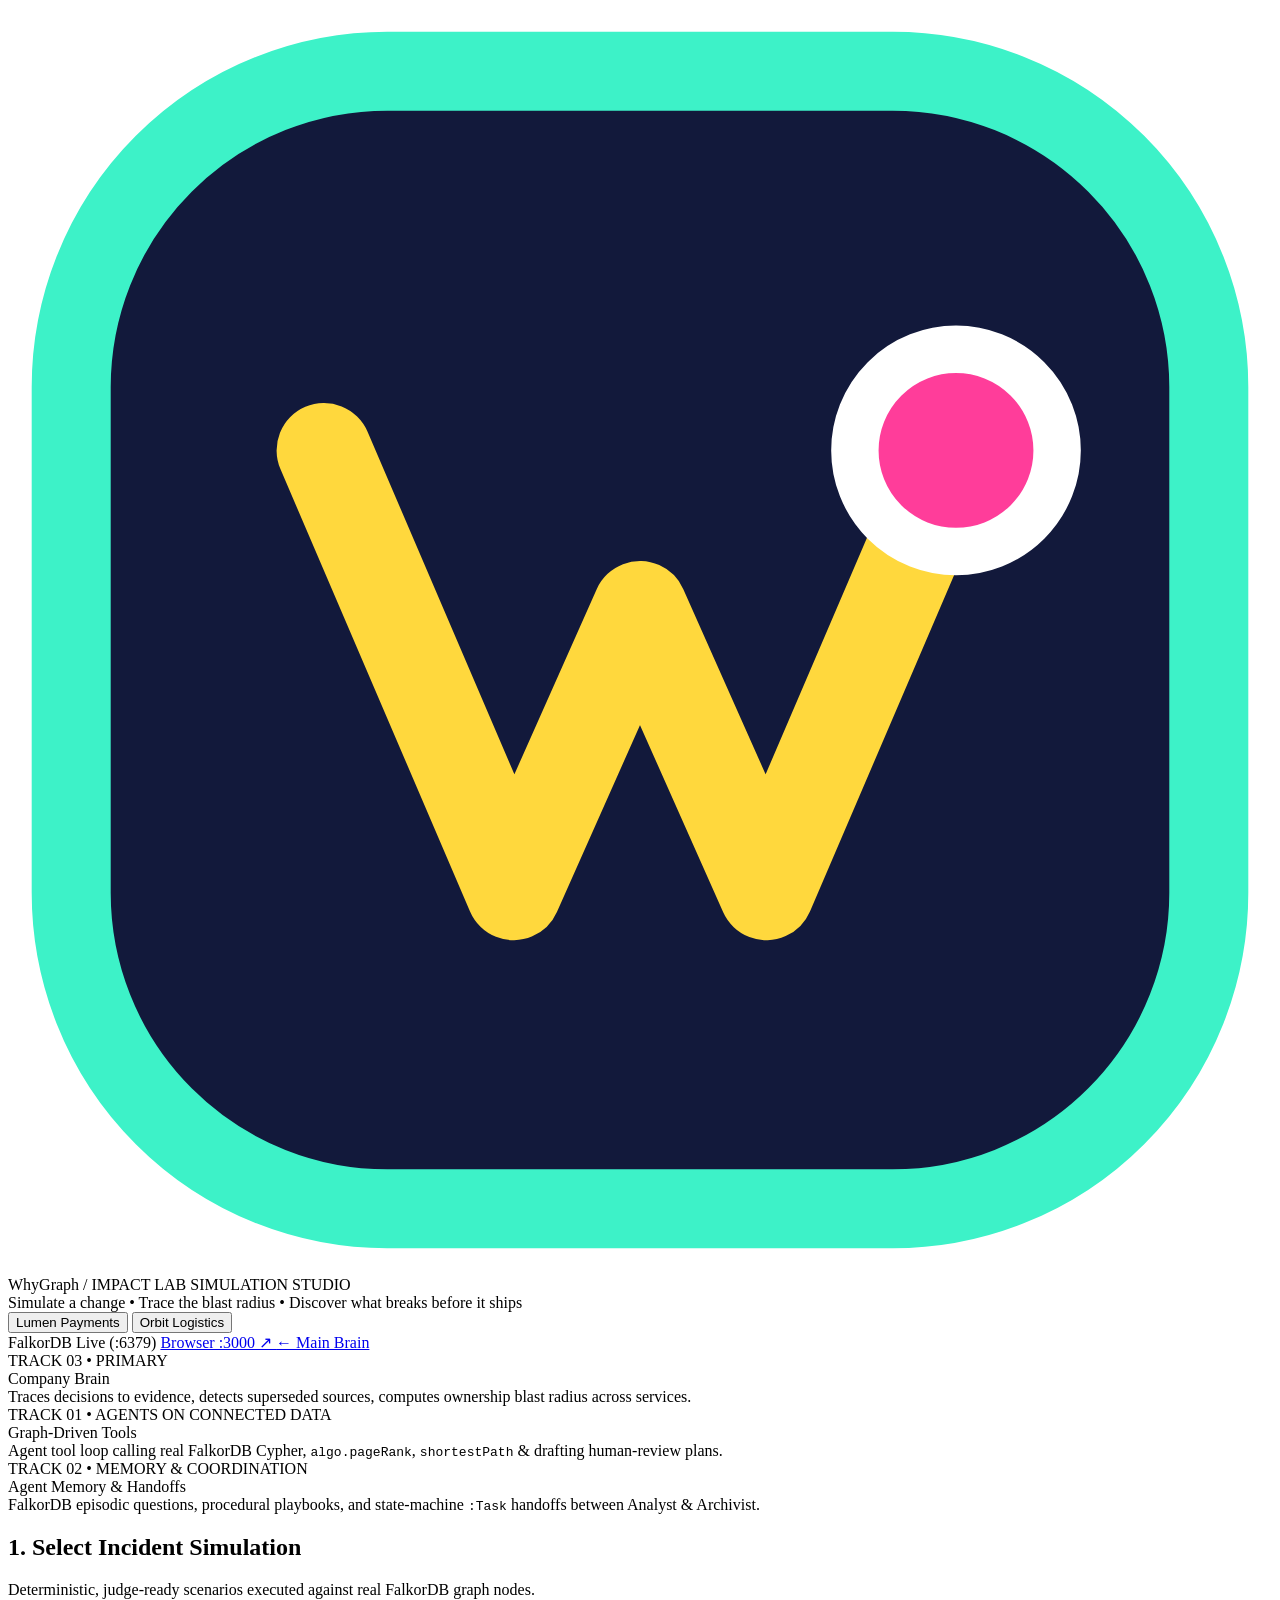
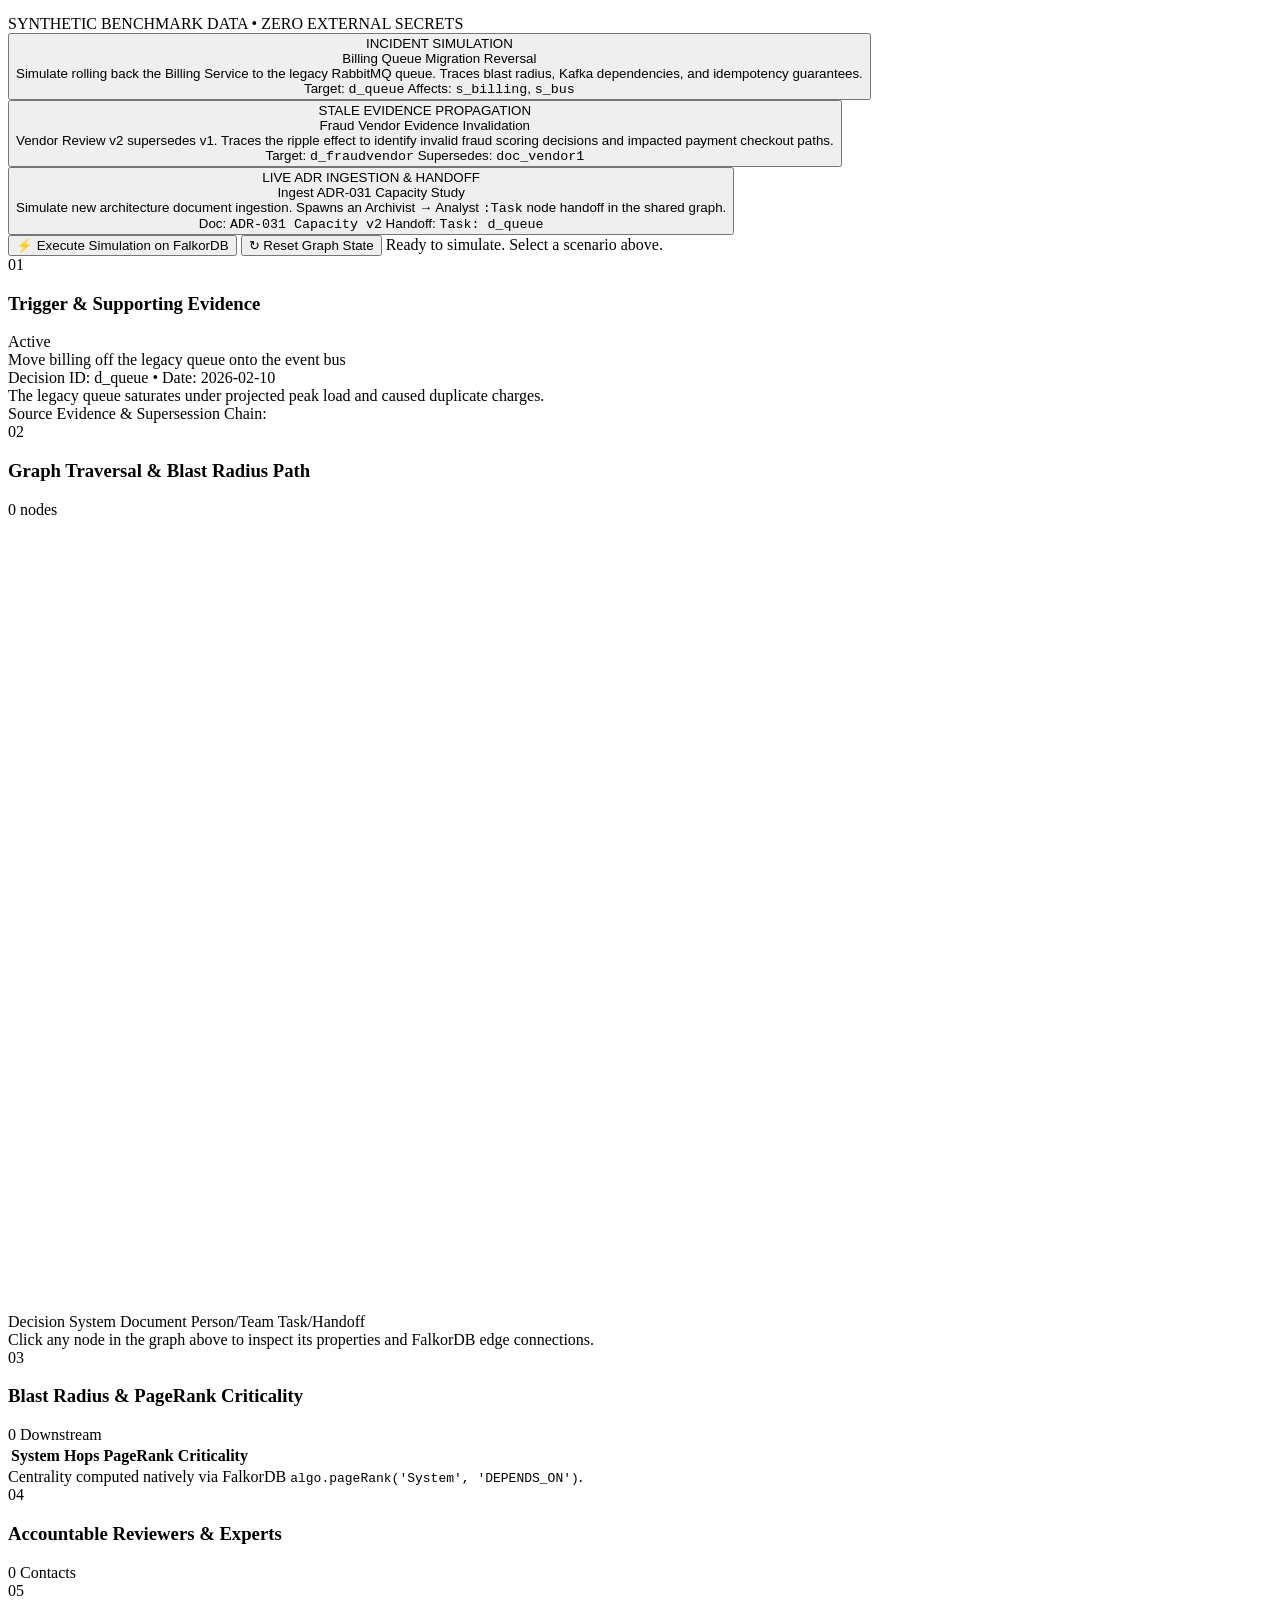
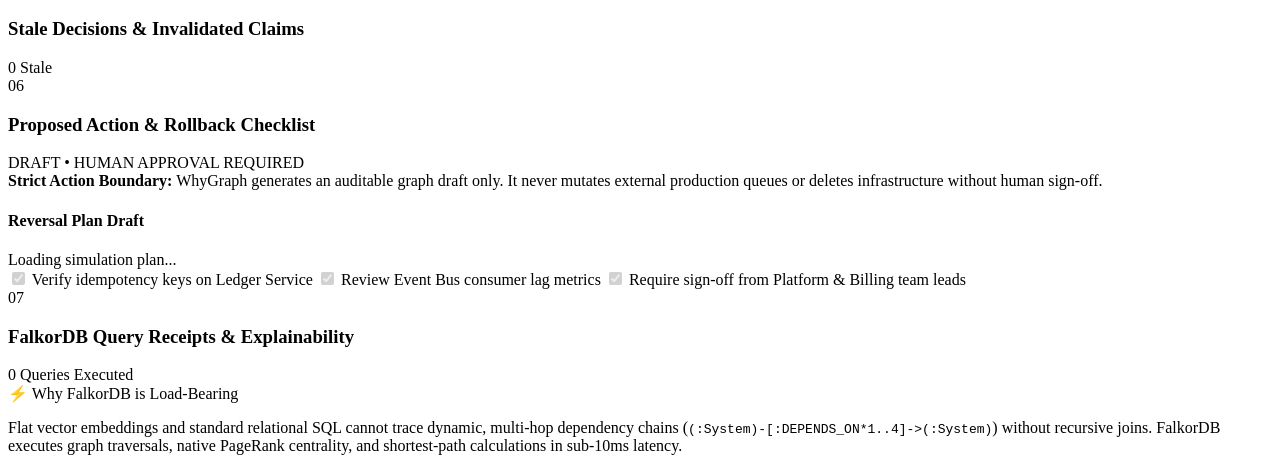
==== web/impact-lab.html @ cc28c06f "feat(impact-lab): add change simulation studio, blast radius traversal, and all-track hackathon matr" ====
<!doctype html>
<html lang="en">
<head>
  <meta charset="utf-8">
  <meta name="viewport" content="width=device-width, initial-scale=1">
  <title>WhyGraph / RECALL — Impact Lab</title>
  <meta name="description" content="Simulate architectural and vendor changes. See what breaks, why it breaks, and who must review it — grounded in FalkorDB graph traversals and algorithms.">
  <link rel="preconnect" href="https://fonts.googleapis.com">
  <link rel="preconnect" href="https://fonts.gstatic.com" crossorigin>
  <link href="https://fonts.googleapis.com/css2?family=DM+Sans:wght@400;500;700&family=JetBrains+Mono:wght@400;600&family=Unbounded:wght@600;800&display=swap" rel="stylesheet">
  <link rel="stylesheet" href="/impact-lab.css">
</head>
<body class="impact-lab-body">
  <header class="impact-lab-header">
    <div class="impact-lab-brand-container">
      <div class="impact-lab-logo-box">
        <svg viewBox="0 0 40 40" aria-hidden="true" class="impact-lab-logo-svg">
          <rect x="2" y="2" width="36" height="36" rx="10" fill="#12193b" stroke="#3df2c8" stroke-width="2.5"/>
          <path d="M10 14 L16 28 L20 19 L24 28 L30 14" fill="none" stroke="#ffd83d" stroke-width="3" stroke-linecap="round" stroke-linejoin="round"/>
          <circle cx="30" cy="14" r="3.2" fill="#ff3d9a" stroke="#ffffff" stroke-width="1.5"/>
        </svg>
      </div>
      <div>
        <div class="impact-lab-title">
          <span>WhyGraph</span> <span class="impact-lab-accent">/ IMPACT LAB</span>
          <span class="impact-lab-badge-pulse">SIMULATION STUDIO</span>
        </div>
        <div class="impact-lab-subtitle">Simulate a change &bull; Trace the blast radius &bull; Discover what breaks before it ships</div>
      </div>
    </div>

    <!-- Navigation & Switchers -->
    <div class="impact-lab-nav-actions">
      <div class="impact-lab-tenant-selector" id="lab-tenants" role="tablist" aria-label="Tenant Selection">
        <button class="impact-lab-tenant-btn active" data-tenant="lumen">Lumen Payments</button>
        <button class="impact-lab-tenant-btn" data-tenant="orbit">Orbit Logistics</button>
      </div>

      <div class="impact-lab-status-cluster">
        <span class="impact-lab-pill live" id="lab-db-pill" title="FalkorDB Primary Graph Connection">
          <span class="impact-lab-dot"></span> FalkorDB Live (:6379)
        </span>
        <a href="http://localhost:3000" target="_blank" rel="noopener noreferrer" class="impact-lab-pill browser-link" title="Open FalkorDB Browser UI">
          Browser :3000 ↗
        </a>
        <a href="/" class="impact-lab-btn-back">← Main Brain</a>
      </div>
    </div>
  </header>

  <!-- Track Demo Showcase Bar -->
  <section class="impact-lab-track-banner" aria-label="Hackathon Track Criteria Showcase">
    <div class="impact-lab-track-item" data-track="03">
      <div class="impact-lab-track-tag primary">TRACK 03 &bull; PRIMARY</div>
      <div class="impact-lab-track-head">Company Brain</div>
      <div class="impact-lab-track-desc">Traces decisions to evidence, detects superseded sources, computes ownership blast radius across services.</div>
    </div>
    <div class="impact-lab-track-item" data-track="01">
      <div class="impact-lab-track-tag">TRACK 01 &bull; AGENTS ON CONNECTED DATA</div>
      <div class="impact-lab-track-head">Graph-Driven Tools</div>
      <div class="impact-lab-track-desc">Agent tool loop calling real FalkorDB Cypher, <code>algo.pageRank</code>, <code>shortestPath</code> &amp; drafting human-review plans.</div>
    </div>
    <div class="impact-lab-track-item" data-track="02">
      <div class="impact-lab-track-tag">TRACK 02 &bull; MEMORY &amp; COORDINATION</div>
      <div class="impact-lab-track-head">Agent Memory &amp; Handoffs</div>
      <div class="impact-lab-track-desc">FalkorDB episodic questions, procedural playbooks, and state-machine <code>:Task</code> handoffs between Analyst &amp; Archivist.</div>
    </div>
  </section>

  <main class="impact-lab-main">
    <!-- Simulation Scenario Selector -->
    <section class="impact-lab-control-panel">
      <div class="impact-lab-scenario-header">
        <div>
          <h2 class="impact-lab-heading">1. Select Incident Simulation</h2>
          <p class="impact-lab-lede">Deterministic, judge-ready scenarios executed against real FalkorDB graph nodes.</p>
        </div>
        <div class="impact-lab-synthetic-tag">SYNTHETIC BENCHMARK DATA &bull; ZERO EXTERNAL SECRETS</div>
      </div>

      <div class="impact-lab-scenarios-grid">
        <!-- Scenario 1 -->
        <button class="impact-lab-scenario-card active" id="btn-scenario-1" data-id="scenario_queue">
          <div class="impact-lab-scenario-pill warn">INCIDENT SIMULATION</div>
          <div class="impact-lab-scenario-title">Billing Queue Migration Reversal</div>
          <div class="impact-lab-scenario-summary">Simulate rolling back the Billing Service to the legacy RabbitMQ queue. Traces blast radius, Kafka dependencies, and idempotency guarantees.</div>
          <div class="impact-lab-scenario-meta">
            <span>Target: <code>d_queue</code></span>
            <span>Affects: <code>s_billing</code>, <code>s_bus</code></span>
          </div>
        </button>

        <!-- Scenario 2 -->
        <button class="impact-lab-scenario-card" id="btn-scenario-2" data-id="scenario_fraud">
          <div class="impact-lab-scenario-pill alert">STALE EVIDENCE PROPAGATION</div>
          <div class="impact-lab-scenario-title">Fraud Vendor Evidence Invalidation</div>
          <div class="impact-lab-scenario-summary">Vendor Review v2 supersedes v1. Traces the ripple effect to identify invalid fraud scoring decisions and impacted payment checkout paths.</div>
          <div class="impact-lab-scenario-meta">
            <span>Target: <code>d_fraudvendor</code></span>
            <span>Supersedes: <code>doc_vendor1</code></span>
          </div>
        </button>

        <!-- Scenario 3 -->
        <button class="impact-lab-scenario-card" id="btn-scenario-3" data-id="scenario_adr">
          <div class="impact-lab-scenario-pill cyan">LIVE ADR INGESTION &amp; HANDOFF</div>
          <div class="impact-lab-scenario-title">Ingest ADR-031 Capacity Study</div>
          <div class="impact-lab-scenario-summary">Simulate new architecture document ingestion. Spawns an Archivist &rarr; Analyst <code>:Task</code> node handoff in the shared graph.</div>
          <div class="impact-lab-scenario-meta">
            <span>Doc: <code>ADR-031 Capacity v2</code></span>
            <span>Handoff: <code>Task: d_queue</code></span>
          </div>
        </button>
      </div>

      <div class="impact-lab-action-bar">
        <button class="impact-lab-btn-run" id="btn-run-simulation">
          <span class="impact-lab-btn-icon">⚡</span> Execute Simulation on FalkorDB
        </button>
        <button class="impact-lab-btn-secondary" id="btn-reset-demo">
          ↻ Reset Graph State
        </button>
        <span class="impact-lab-execution-stats" id="lab-stats">Ready to simulate. Select a scenario above.</span>
      </div>
    </section>

    <!-- Bento Grid Results Layout -->
    <section class="impact-lab-bento" id="lab-results-container">
      
      <!-- Card 1: Trigger & Evidence -->
      <article class="impact-lab-card card-trigger">
        <div class="impact-lab-card-header">
          <span class="impact-lab-card-num">01</span>
          <h3 class="impact-lab-card-title">Trigger &amp; Supporting Evidence</h3>
          <span class="impact-lab-chip-status" id="trig-status">Active</span>
        </div>
        <div class="impact-lab-card-body">
          <div class="impact-lab-entity-box" id="trig-entity-box">
            <div class="impact-lab-entity-title" id="trig-title">Move billing off the legacy queue onto the event bus</div>
            <div class="impact-lab-entity-sub" id="trig-id">Decision ID: d_queue &bull; Date: 2026-02-10</div>
            <div class="impact-lab-rationale" id="trig-rationale">The legacy queue saturates under projected peak load and caused duplicate charges.</div>
          </div>
          <div class="impact-lab-source-lineage" id="trig-lineage">
            <div class="impact-lab-label">Source Evidence &amp; Supersession Chain:</div>
            <div class="impact-lab-evidence-list" id="trig-sources">
              <!-- populated by JS -->
            </div>
          </div>
        </div>
      </article>

      <!-- Card 2: Interactive Dependency Canvas -->
      <article class="impact-lab-card card-canvas">
        <div class="impact-lab-card-header">
          <span class="impact-lab-card-num">02</span>
          <h3 class="impact-lab-card-title">Graph Traversal &amp; Blast Radius Path</h3>
          <span class="impact-lab-chip-tag" id="canvas-node-count">0 nodes</span>
        </div>
        <div class="impact-lab-canvas-wrapper" id="canvas-wrapper">
          <svg class="impact-lab-svg-canvas" id="lab-canvas" viewBox="-400 -250 800 500">
            <defs>
              <marker id="lab-arrow" viewBox="0 0 10 10" refX="22" refY="5" markerWidth="6" markerHeight="6" orient="auto">
                <path d="M 0 1 L 9 5 L 0 9 z" fill="#4d5c9e"/>
              </marker>
              <marker id="lab-arrow-hl" viewBox="0 0 10 10" refX="22" refY="5" markerWidth="6" markerHeight="6" orient="auto">
                <path d="M 0 1 L 9 5 L 0 9 z" fill="#3df2c8"/>
              </marker>
            </defs>
            <g id="lab-edges-layer"></g>
            <g id="lab-nodes-layer"></g>
          </svg>
          <div class="impact-lab-canvas-legend">
            <span class="leg-item"><i class="leg-dot c-dec"></i> Decision</span>
            <span class="leg-item"><i class="leg-dot c-sys"></i> System</span>
            <span class="leg-item"><i class="leg-dot c-doc"></i> Document</span>
            <span class="leg-item"><i class="leg-dot c-per"></i> Person/Team</span>
            <span class="leg-item"><i class="leg-dot c-tsk"></i> Task/Handoff</span>
          </div>
        </div>
        <div class="impact-lab-node-inspector" id="node-inspector">
          <div class="inspector-empty">Click any node in the graph above to inspect its properties and FalkorDB edge connections.</div>
        </div>
      </article>

      <!-- Card 3: Affected Systems & PageRank -->
      <article class="impact-lab-card card-blast">
        <div class="impact-lab-card-header">
          <span class="impact-lab-card-num">03</span>
          <h3 class="impact-lab-card-title">Blast Radius &amp; PageRank Criticality</h3>
          <span class="impact-lab-chip-warn" id="blast-count">0 Downstream</span>
        </div>
        <div class="impact-lab-card-body">
          <div class="impact-lab-table-container">
            <table class="impact-lab-table" id="table-systems">
              <thead>
                <tr>
                  <th>System</th>
                  <th>Hops</th>
                  <th>PageRank</th>
                  <th>Criticality</th>
                </tr>
              </thead>
              <tbody id="tbody-systems">
                <!-- populated by JS -->
              </tbody>
            </table>
          </div>
          <div class="impact-lab-note">
            Centrality computed natively via FalkorDB <code>algo.pageRank('System', 'DEPENDS_ON')</code>.
          </div>
        </div>
      </article>

      <!-- Card 4: Accountable Owners -->
      <article class="impact-lab-card card-owners">
        <div class="impact-lab-card-header">
          <span class="impact-lab-card-num">04</span>
          <h3 class="impact-lab-card-title">Accountable Reviewers &amp; Experts</h3>
          <span class="impact-lab-chip-tag" id="owners-count">0 Contacts</span>
        </div>
        <div class="impact-lab-card-body">
          <div class="impact-lab-owners-grid" id="owners-list">
            <!-- populated by JS -->
          </div>
        </div>
      </article>

      <!-- Card 5: Stale Evidence Matrix -->
      <article class="impact-lab-card card-stale">
        <div class="impact-lab-card-header">
          <span class="impact-lab-card-num">05</span>
          <h3 class="impact-lab-card-title">Stale Decisions &amp; Invalidated Claims</h3>
          <span class="impact-lab-chip-alert" id="stale-count">0 Stale</span>
        </div>
        <div class="impact-lab-card-body">
          <div class="impact-lab-stale-list" id="stale-items">
            <!-- populated by JS -->
          </div>
        </div>
      </article>

      <!-- Card 6: Human-in-the-Loop Change Request Draft -->
      <article class="impact-lab-card card-action">
        <div class="impact-lab-card-header">
          <span class="impact-lab-card-num">06</span>
          <h3 class="impact-lab-card-title">Proposed Action &amp; Rollback Checklist</h3>
          <span class="impact-lab-badge-human">DRAFT &bull; HUMAN APPROVAL REQUIRED</span>
        </div>
        <div class="impact-lab-card-body">
          <div class="impact-lab-callout-guard">
            <strong>Strict Action Boundary:</strong> WhyGraph generates an auditable graph draft only. It never mutates external production queues or deletes infrastructure without human sign-off.
          </div>
          <div class="impact-lab-plan-box" id="plan-box">
            <h4 id="plan-title" class="impact-lab-plan-title">Reversal Plan Draft</h4>
            <div id="plan-body" class="impact-lab-plan-body">Loading simulation plan...</div>
            <div class="impact-lab-checklist" id="plan-checklist">
              <label class="check-item"><input type="checkbox" checked disabled> <span>Verify idempotency keys on Ledger Service</span></label>
              <label class="check-item"><input type="checkbox" checked disabled> <span>Review Event Bus consumer lag metrics</span></label>
              <label class="check-item"><input type="checkbox" checked disabled> <span>Require sign-off from Platform &amp; Billing team leads</span></label>
            </div>
          </div>
        </div>
      </article>

      <!-- Card 7: Real FalkorDB Query Receipts -->
      <article class="impact-lab-card card-receipts">
        <div class="impact-lab-card-header">
          <span class="impact-lab-card-num">07</span>
          <h3 class="impact-lab-card-title">FalkorDB Query Receipts &amp; Explainability</h3>
          <span class="impact-lab-chip-tag" id="receipts-count">0 Queries Executed</span>
        </div>
        <div class="impact-lab-card-body">
          <div class="impact-lab-why-falkor">
            <div class="why-falkor-title">⚡ Why FalkorDB is Load-Bearing</div>
            <p>Flat vector embeddings and standard relational SQL cannot trace dynamic, multi-hop dependency chains (<code>(:System)-[:DEPENDS_ON*1..4]-&gt;(:System)</code>) without recursive joins. FalkorDB executes graph traversals, native PageRank centrality, and shortest-path calculations in sub-10ms latency.</p>
          </div>
          <div class="impact-lab-receipts-list" id="receipts-list">
            <!-- populated by JS -->
          </div>
        </div>
      </article>

    </section>
  </main>

  <!-- Toast Notification -->
  <div id="lab-toast" class="impact-lab-toast" hidden></div>

  <script src="/impact-lab.js"></script>
</body>
</html>
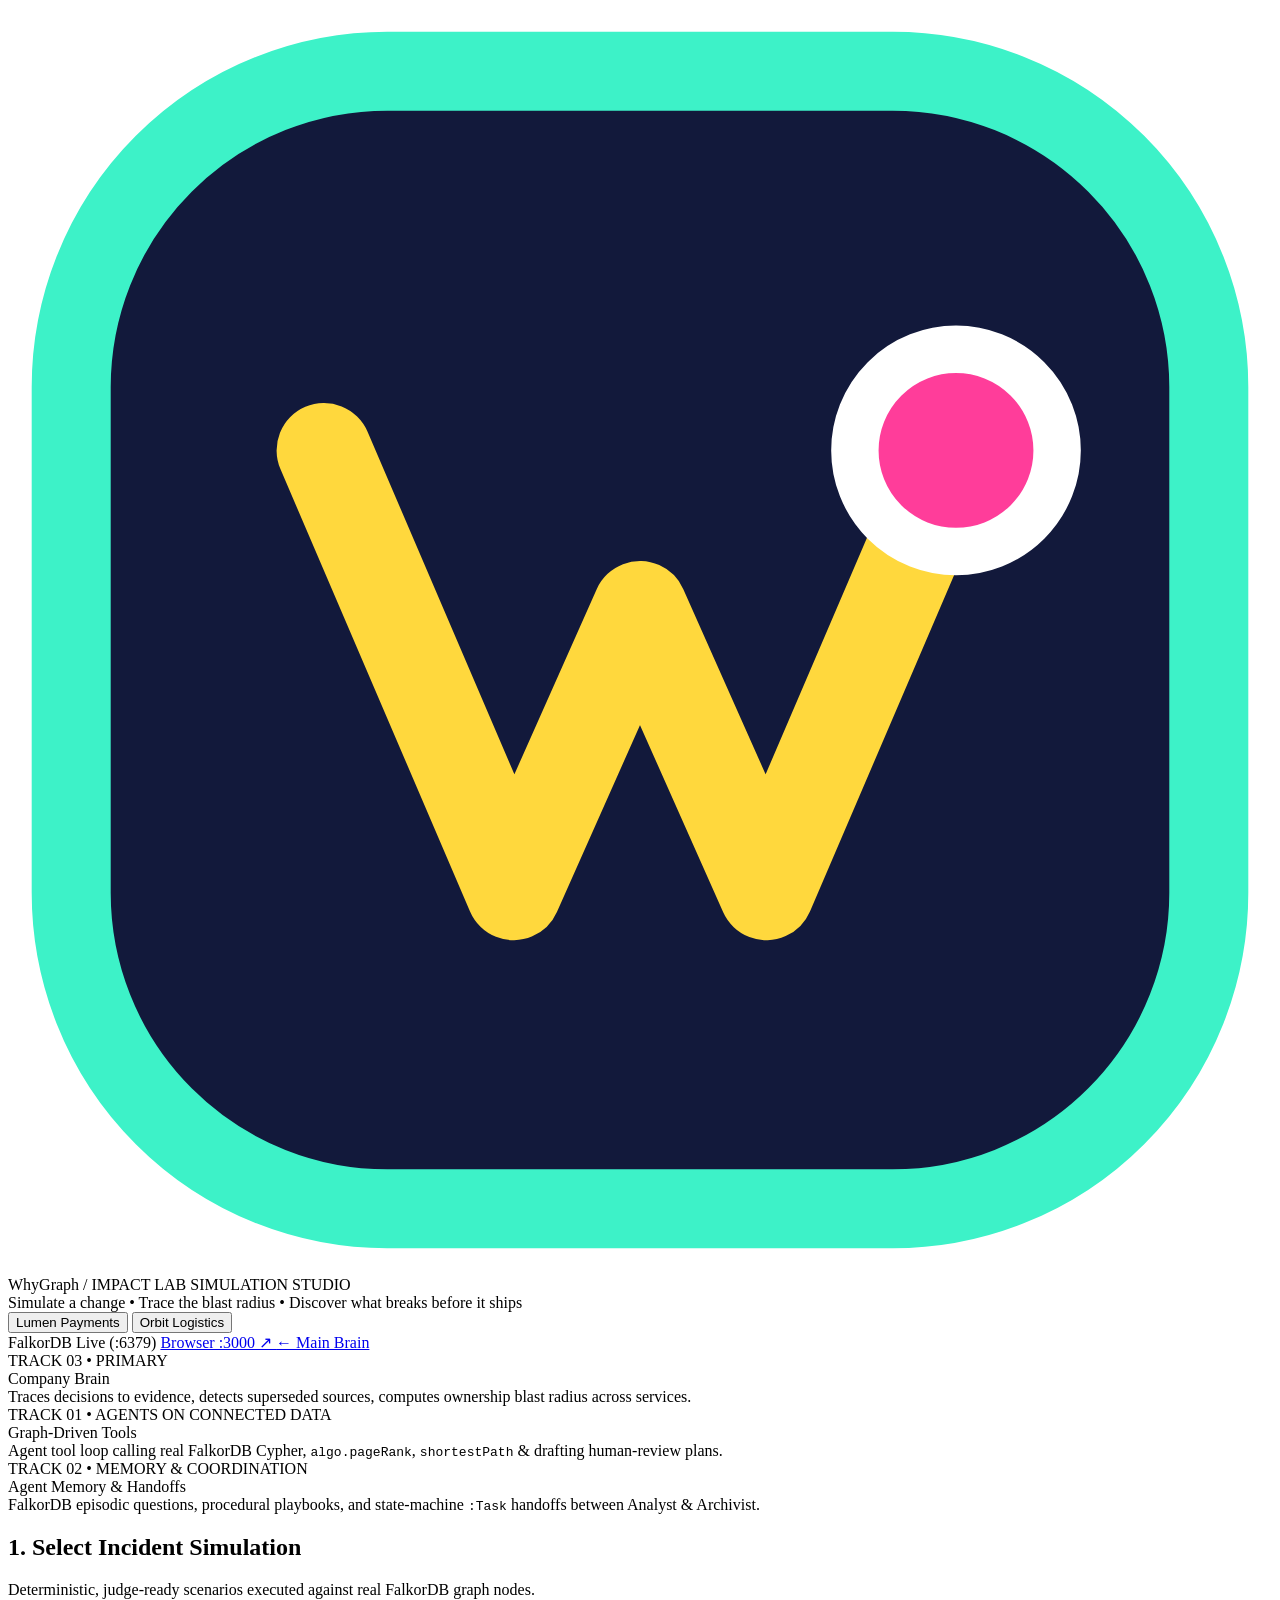
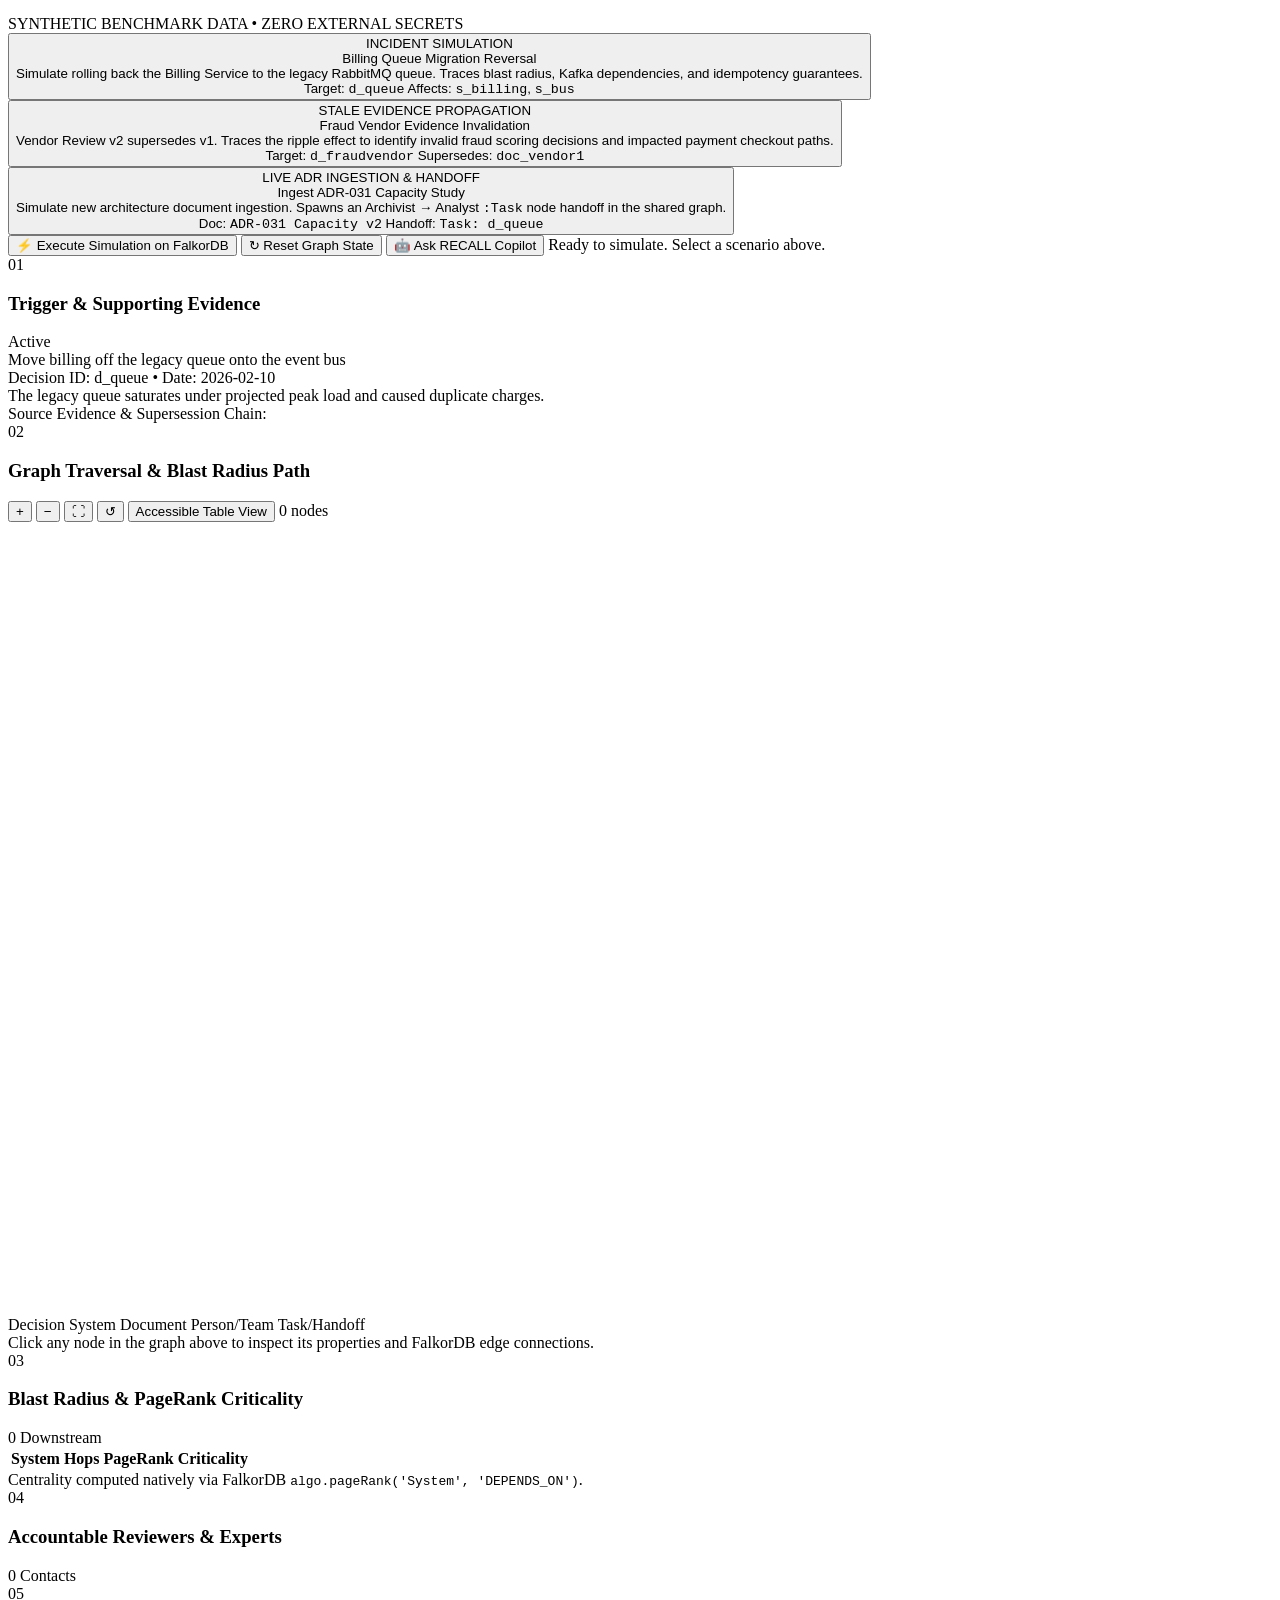
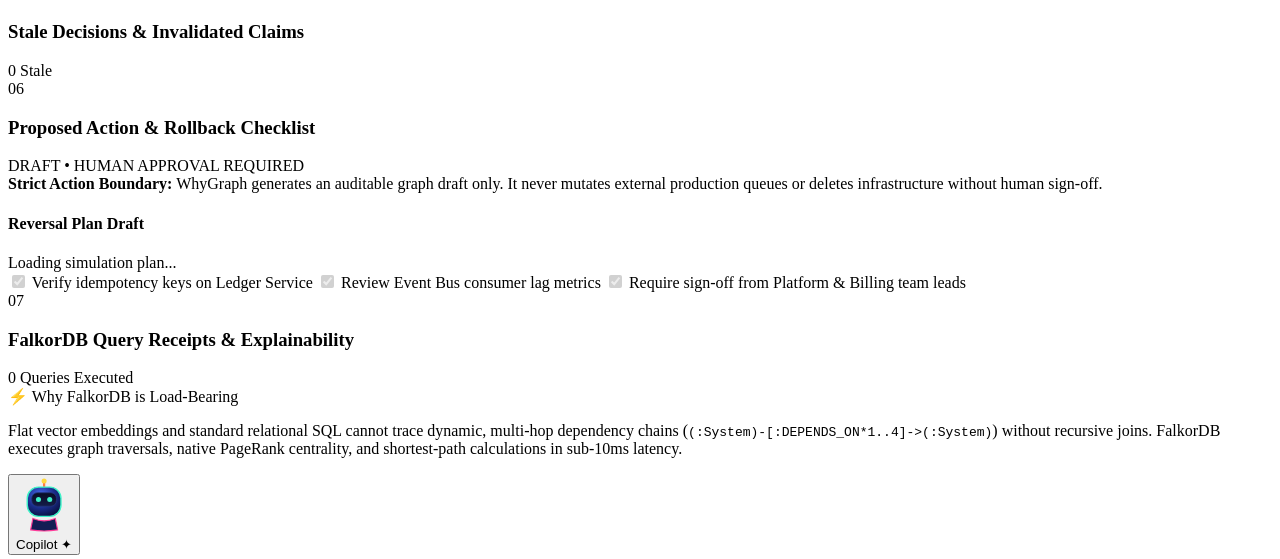
==== commit 7c049b95: "feat(impact-lab): add RECALL Copilot 3D robot, canvas controls, accessible table view, and all-track" ====
--- a/web/impact-lab.html
+++ b/web/impact-lab.html
@@ -3,7 +3,7 @@
 <head>
   <meta charset="utf-8">
   <meta name="viewport" content="width=device-width, initial-scale=1">
-  <title>WhyGraph / RECALL — Impact Lab</title>
+  <title>WhyGraph / RECALL — Impact Lab &amp; Copilot</title>
   <meta name="description" content="Simulate architectural and vendor changes. See what breaks, why it breaks, and who must review it — grounded in FalkorDB graph traversals and algorithms.">
   <link rel="preconnect" href="https://fonts.googleapis.com">
   <link rel="preconnect" href="https://fonts.gstatic.com" crossorigin>
@@ -120,6 +120,9 @@
         <button class="impact-lab-btn-secondary" id="btn-reset-demo">
           ↻ Reset Graph State
         </button>
+        <button class="impact-lab-btn-secondary" id="btn-open-copilot-bar">
+          🤖 Ask RECALL Copilot
+        </button>
         <span class="impact-lab-execution-stats" id="lab-stats">Ready to simulate. Select a scenario above.</span>
       </div>
     </section>
@@ -154,7 +157,14 @@
         <div class="impact-lab-card-header">
           <span class="impact-lab-card-num">02</span>
           <h3 class="impact-lab-card-title">Graph Traversal &amp; Blast Radius Path</h3>
-          <span class="impact-lab-chip-tag" id="canvas-node-count">0 nodes</span>
+          <div class="impact-lab-canvas-actions">
+            <button class="canvas-tool-btn" id="btn-zoom-in" title="Zoom In">+</button>
+            <button class="canvas-tool-btn" id="btn-zoom-out" title="Zoom Out">&minus;</button>
+            <button class="canvas-tool-btn" id="btn-zoom-fit" title="Fit to View">&#x26F6;</button>
+            <button class="canvas-tool-btn" id="btn-zoom-reset" title="Reset View">&#x21BA;</button>
+            <button class="canvas-tool-btn text-toggle-btn" id="btn-toggle-text-alt" title="Toggle Accessible Text Table">Accessible Table View</button>
+            <span class="impact-lab-chip-tag" id="canvas-node-count">0 nodes</span>
+          </div>
         </div>
         <div class="impact-lab-canvas-wrapper" id="canvas-wrapper">
           <svg class="impact-lab-svg-canvas" id="lab-canvas" viewBox="-400 -250 800 500">
@@ -166,8 +176,10 @@
                 <path d="M 0 1 L 9 5 L 0 9 z" fill="#3df2c8"/>
               </marker>
             </defs>
-            <g id="lab-edges-layer"></g>
-            <g id="lab-nodes-layer"></g>
+            <g id="lab-zoom-container">
+              <g id="lab-edges-layer"></g>
+              <g id="lab-nodes-layer"></g>
+            </g>
           </svg>
           <div class="impact-lab-canvas-legend">
             <span class="leg-item"><i class="leg-dot c-dec"></i> Decision</span>
@@ -177,6 +189,15 @@
             <span class="leg-item"><i class="leg-dot c-tsk"></i> Task/Handoff</span>
           </div>
         </div>
+
+        <!-- Accessible Textual Alternative (Toggleable) -->
+        <div class="impact-lab-text-alt" id="canvas-text-alt" hidden>
+          <div class="text-alt-title">Accessible Graph Nodes &amp; Lineage:</div>
+          <ul id="text-alt-list" class="text-alt-list">
+            <!-- populated by JS -->
+          </ul>
+        </div>
+
         <div class="impact-lab-node-inspector" id="node-inspector">
           <div class="inspector-empty">Click any node in the graph above to inspect its properties and FalkorDB edge connections.</div>
         </div>
@@ -283,6 +304,196 @@
     </section>
   </main>
 
+  <!-- =========================================================================
+       AI ROBOT ASSISTANT: RECALL COPILOT
+       Glossy Y2K 3D Sculptural Robot with Real FalkorDB Grounding
+       ========================================================================= -->
+  <!-- Floating Launcher Button -->
+  <button class="copilot-launcher-btn" id="copilot-launcher" aria-label="Open RECALL Copilot" title="Ask RECALL Copilot (Graph-Grounded AI)">
+    <div class="copilot-launcher-robot-avatar">
+      <svg viewBox="0 0 100 100" class="copilot-mini-robot-svg" aria-hidden="true">
+        <defs>
+          <radialGradient id="miniHeadGrad" cx="40%" cy="30%" r="70%">
+            <stop offset="0%" stop-color="#4e72ff"/>
+            <stop offset="60%" stop-color="#1a2d8a"/>
+            <stop offset="100%" stop-color="#0b1348"/>
+          </radialGradient>
+          <linearGradient id="miniVisorGrad" x1="0%" y1="0%" x2="0%" y2="100%">
+            <stop offset="0%" stop-color="#090d24"/>
+            <stop offset="100%" stop-color="#141c48"/>
+          </linearGradient>
+        </defs>
+        <!-- Antenna -->
+        <line x1="50" y1="18" x2="50" y2="8" stroke="#ff7a45" stroke-width="4" stroke-linecap="round"/>
+        <circle cx="50" cy="7" r="4.5" fill="#ffd83d"/>
+        <!-- Head -->
+        <rect x="20" y="18" width="60" height="52" rx="20" fill="url(#miniHeadGrad)" stroke="#3df2c8" stroke-width="2.5"/>
+        <!-- Visor -->
+        <rect x="28" y="28" width="44" height="24" rx="10" fill="url(#miniVisorGrad)" stroke="#223377" stroke-width="1.5"/>
+        <!-- Eyes -->
+        <circle cx="40" cy="40" r="4.5" fill="#3df2c8" class="robot-eye-left"/>
+        <circle cx="60" cy="40" r="4.5" fill="#3df2c8" class="robot-eye-right"/>
+        <!-- Torso -->
+        <path d="M 30 74 Q 50 82 70 74 L 74 94 Q 50 98 26 94 Z" fill="#141d54" stroke="#ff3d9a" stroke-width="2"/>
+      </svg>
+    </div>
+    <span class="copilot-launcher-label">Copilot ✦</span>
+    <span class="copilot-pulse-dot"></span>
+  </button>
+
+  <!-- Copilot Drawer / Modal -->
+  <aside class="copilot-drawer" id="copilot-drawer" aria-labelledby="copilot-title" hidden>
+    <div class="copilot-drawer-header">
+      <div class="copilot-header-brand">
+        <div class="copilot-header-icon">
+          <svg viewBox="0 0 100 100" class="copilot-header-robot-svg" aria-hidden="true">
+            <rect x="20" y="20" width="60" height="52" rx="18" fill="#1e3299" stroke="#3df2c8" stroke-width="2.5"/>
+            <rect x="28" y="30" width="44" height="22" rx="9" fill="#080c26"/>
+            <circle cx="41" cy="41" r="4" fill="#3df2c8"/>
+            <circle cx="59" cy="41" r="4" fill="#3df2c8"/>
+            <circle cx="50" cy="11" r="4.5" fill="#ffd83d"/>
+            <line x1="50" y1="20" x2="50" y2="12" stroke="#ff7a45" stroke-width="3"/>
+          </svg>
+        </div>
+        <div>
+          <h3 class="copilot-drawer-title" id="copilot-title">RECALL Copilot</h3>
+          <div class="copilot-drawer-sub">
+            <span class="copilot-live-dot"></span> Grounded in FalkorDB Graph Evidence
+          </div>
+        </div>
+      </div>
+      <button class="copilot-close-btn" id="copilot-close-btn" aria-label="Close Copilot Panel">&times;</button>
+    </div>
+
+    <!-- Copilot Body / Chat history -->
+    <div class="copilot-drawer-body" id="copilot-body">
+      <!-- 3D Robot Character Hero Greeting -->
+      <div class="copilot-welcome-card" id="copilot-welcome">
+        <div class="robot-3d-stage" id="robot-3d-stage">
+          <div class="robot-3d-character" id="robot-3d-character">
+            <!-- Full Glossy 3D Sculptural Robot Character SVG -->
+            <svg viewBox="0 0 200 240" class="robot-3d-svg" aria-hidden="true">
+              <defs>
+                <!-- Head Radial -->
+                <radialGradient id="rHead" cx="35%" cy="30%" r="70%">
+                  <stop offset="0%" stop-color="#5a85ff"/>
+                  <stop offset="50%" stop-color="#233dbb"/>
+                  <stop offset="100%" stop-color="#0d195c"/>
+                </radialGradient>
+                <!-- Visor Gradient -->
+                <linearGradient id="rVisor" x1="0%" y1="0%" x2="0%" y2="100%">
+                  <stop offset="0%" stop-color="#05081c"/>
+                  <stop offset="50%" stop-color="#0d143c"/>
+                  <stop offset="100%" stop-color="#162058"/>
+                </linearGradient>
+                <!-- Specular Highlight -->
+                <linearGradient id="rSpecular" x1="0%" y1="0%" x2="100%" y2="100%">
+                  <stop offset="0%" stop-color="#ffffff" stop-opacity="0.8"/>
+                  <stop offset="60%" stop-color="#3df2c8" stop-opacity="0.2"/>
+                  <stop offset="100%" stop-color="transparent"/>
+                </linearGradient>
+                <!-- Collar Metallic -->
+                <linearGradient id="rCollar" x1="0%" y1="0%" x2="100%" y2="0%">
+                  <stop offset="0%" stop-color="#ff7a45"/>
+                  <stop offset="50%" stop-color="#ff3d9a"/>
+                  <stop offset="100%" stop-color="#9b51e0"/>
+                </linearGradient>
+                <filter id="robotGlow">
+                  <feGaussianBlur stdDeviation="3" result="blur"/>
+                  <feComposite in="SourceGraphic" in2="blur" operator="over"/>
+                </filter>
+              </defs>
+
+              <!-- Floating Shadow -->
+              <ellipse cx="100" cy="225" rx="55" ry="10" fill="rgba(0,0,0,0.4)" filter="url(#robotGlow)"/>
+
+              <!-- Robotic Torso -->
+              <g class="robot-torso-group">
+                <path d="M 60 155 Q 100 172 140 155 L 148 200 Q 100 215 52 200 Z" fill="#131c50" stroke="#25388c" stroke-width="2.5"/>
+                <!-- Torso Core Reactor -->
+                <circle cx="100" cy="180" r="12" fill="#080e2e" stroke="#3df2c8" stroke-width="2"/>
+                <circle cx="100" cy="180" r="6" fill="#3df2c8" filter="url(#robotGlow)" class="robot-reactor-pulse"/>
+                <!-- Shoulder Pods -->
+                <circle cx="48" cy="165" r="10" fill="#1f2f82" stroke="#ff7a45" stroke-width="2"/>
+                <circle cx="152" cy="165" r="10" fill="#1f2f82" stroke="#ff7a45" stroke-width="2"/>
+              </g>
+
+              <!-- Collar Band -->
+              <path d="M 65 146 Q 100 160 135 146 Q 100 140 65 146 Z" fill="url(#rCollar)"/>
+
+              <!-- Robot Head Group (interactive mouse tilt) -->
+              <g class="robot-head-group" id="robot-head-group">
+                <!-- Antenna -->
+                <line x1="100" y1="42" x2="100" y2="18" stroke="#ff7a45" stroke-width="4.5" stroke-linecap="round"/>
+                <circle cx="100" cy="15" r="8" fill="#ffd83d" stroke="#ffffff" stroke-width="1.5" filter="url(#robotGlow)"/>
+                <!-- Ear Pods -->
+                <rect x="30" y="65" width="12" height="35" rx="6" fill="#ff3d9a" stroke="#ffffff" stroke-width="1"/>
+                <rect x="158" y="65" width="12" height="35" rx="6" fill="#ff3d9a" stroke="#ffffff" stroke-width="1"/>
+
+                <!-- Main Rounded Head -->
+                <rect x="40" y="42" width="120" height="104" rx="36" fill="url(#rHead)" stroke="#3df2c8" stroke-width="3"/>
+                <!-- Specular Highlight Overlay -->
+                <path d="M 50 50 Q 80 44 110 46 Q 60 65 50 90 Z" fill="url(#rSpecular)"/>
+
+                <!-- Visor Screen -->
+                <rect x="56" y="64" width="88" height="50" rx="20" fill="url(#rVisor)" stroke="#273985" stroke-width="2"/>
+
+                <!-- Glowing Cyan Eyes -->
+                <g class="robot-eyes-pair">
+                  <ellipse cx="80" cy="88" rx="10" ry="11" fill="#3df2c8" class="r-eye-l" filter="url(#robotGlow)"/>
+                  <circle cx="78" cy="85" r="3.5" fill="#ffffff"/>
+
+                  <ellipse cx="120" cy="88" rx="10" ry="11" fill="#3df2c8" class="r-eye-r" filter="url(#robotGlow)"/>
+                  <circle cx="118" cy="85" r="3.5" fill="#ffffff"/>
+                </g>
+                <!-- Friendly Digital Mouth Smile -->
+                <path d="M 88 102 Q 100 108 112 102" fill="none" stroke="#ffd83d" stroke-width="2.5" stroke-linecap="round"/>
+              </g>
+            </svg>
+          </div>
+        </div>
+
+        <div class="copilot-welcome-msg">
+          <div class="copilot-welcome-title">Ask RECALL Copilot</div>
+          <p class="copilot-welcome-text">
+            I am your graph-grounded assistant. I query live FalkorDB Cypher, trace decisions, inspect stale documents, and calculate blast radius across systems.
+          </p>
+        </div>
+
+        <!-- Prompt Suggestions -->
+        <div class="copilot-suggestions-title">SUGGESTED INVESTIGATIONS:</div>
+        <div class="copilot-chips-grid">
+          <button class="copilot-chip-btn" data-query="Explain the impact of reversing the billing queue migration">
+            ⚡ Explain this impact
+          </button>
+          <button class="copilot-chip-btn" data-query="Why did we move billing off the old queue, and what breaks if we undo it?">
+            🔍 Show the source path
+          </button>
+          <button class="copilot-chip-btn" data-query="Which decisions are stale, and what evidence was superseded?">
+            ⚠️ Why is this decision stale?
+          </button>
+          <button class="copilot-chip-btn" data-query="Who should I ask about the ledger and billing systems?">
+            👥 Who needs to review this?
+          </button>
+          <button class="copilot-chip-btn" data-query="Draft a reversal plan for the billing queue migration">
+            📋 Draft verification checklist
+          </button>
+        </div>
+      </div>
+
+      <!-- Messages Stream -->
+      <div class="copilot-messages" id="copilot-messages"></div>
+    </div>
+
+    <!-- Copilot Input Form -->
+    <form class="copilot-input-form" id="copilot-form" autocomplete="off">
+      <input type="text" id="copilot-input" class="copilot-input" maxlength="400" placeholder="Ask why, who, what breaks, or request a checklist..." required>
+      <button type="submit" class="copilot-submit-btn" id="copilot-submit" title="Send Question">
+        <span>Ask</span> ⚡
+      </button>
+    </form>
+  </aside>
+
   <!-- Toast Notification -->
   <div id="lab-toast" class="impact-lab-toast" hidden></div>
 
